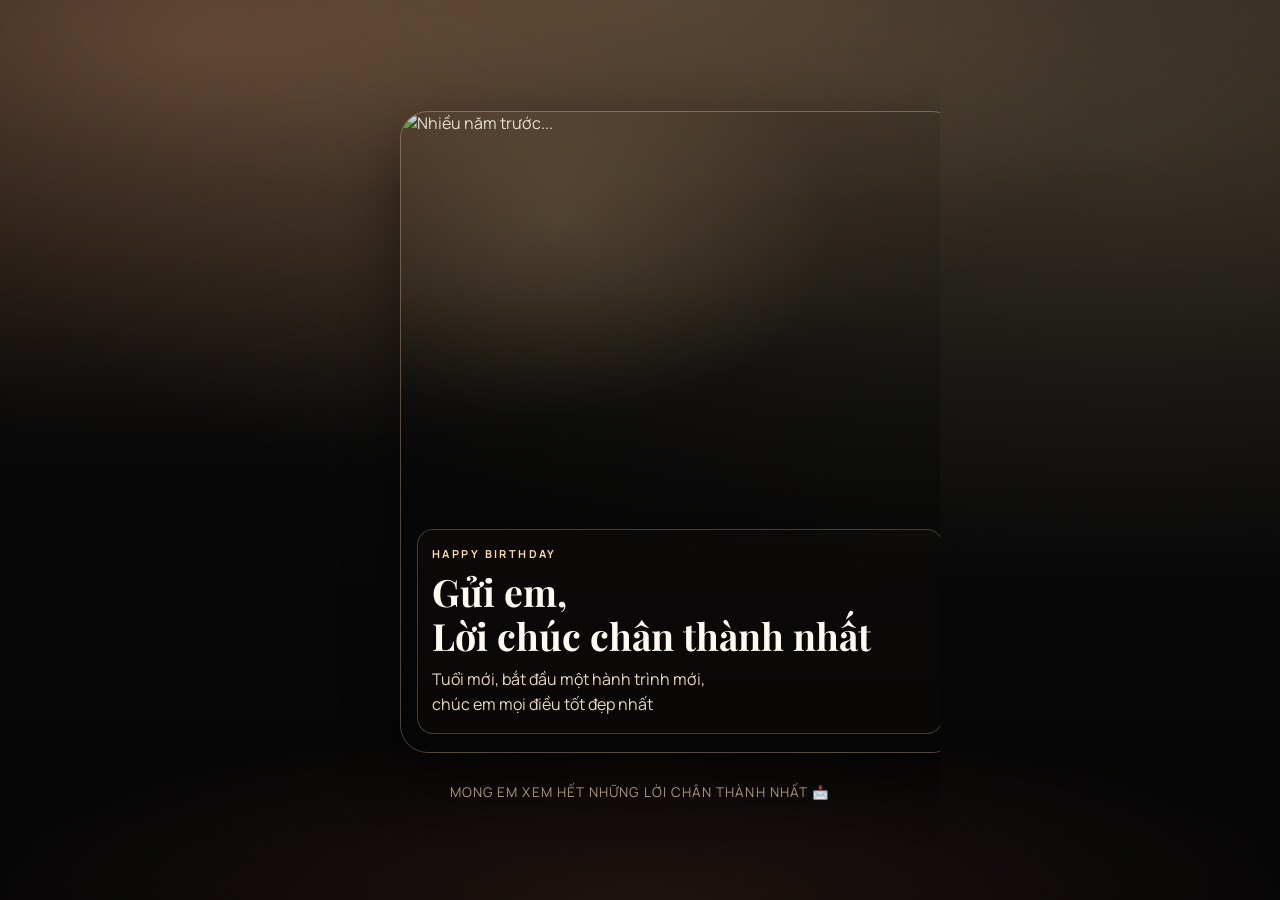
==== index.html @ 26fb60f3 "Add files via upload" ====
<!DOCTYPE html>
<html lang="vi">
<head>
  <meta charset="UTF-8">
  <meta name="viewport" content="width=device-width, initial-scale=1.0, viewport-fit=cover">
  <title>Gửi em, em bé trong lòng anh</title>
  <meta name="description" content="Hôm nay là ngày đặc biệt, mong em thật hạnh phúc, tuổi mới thật rực rỡ, mọi điều tốt đẹp sẽ đến với em">
  <link rel="preconnect" href="https://fonts.googleapis.com">
  <link rel="preconnect" href="https://fonts.gstatic.com" crossorigin>
  <link href="https://fonts.googleapis.com/css2?family=Manrope:wght@400;500;700&family=Playfair+Display:wght@600;700;800&display=swap" rel="stylesheet">
  <link rel="stylesheet" href="style.css">
</head>
<body>
  <div class="page-glow" aria-hidden="true"></div>
  <div class="sparkle-layer" aria-hidden="true"></div>

  <main class="birthday-page" id="story">
    <section class="scene scene-hero reveal is-visible" data-scene="1">
      <figure class="hero-frame">
        <!-- Thay các src bằng ảnh CDN riêng nếu cần -->
        <img
          class="hero-image"
          src="https://pub-891494e33dcd489eb562a80f9166a73e.r2.dev/IMG_20260328_172216_120.jpg"
          alt="Nhiều năm trước..."
          loading="eager"
          fetchpriority="high">
        <div class="hero-overlay"></div>
        <figcaption class="hero-title sink-target">
          <p class="hero-kicker shimmer-text">Happy Birthday</p>
          <h1>
            <span class="stagger-line" style="--line: 0;">Gửi em,</span>
            <span class="stagger-line" style="--line: 1;">Lời chúc chân thành nhất</span>
          </h1>
          <p class="hero-sub stagger-line" style="--line: 2;">Tuổi mới, bắt đầu một hành trình mới, chúc em mọi điều tốt đẹp nhất</p>
        </figcaption>
      </figure>
      <p class="swipe-hint">Mong em xem hết những lời chân thành nhất 📩</p>
    </section>

    <section class="scene scene-intro reveal from-right" id="intro-card" data-scene="2">
      <div class="intro-shell">
        <figure class="intro-main blur-focus" data-parallax="-0.07">
          <img
            src="https://pub-891494e33dcd489eb562a80f9166a73e.r2.dev/photo_2026-03-29_12-33-14.jpg"
            alt="Cô gái xinh đẹp của anh"
            loading="lazy">
        </figure>
        <figure class="intro-polaroid blur-focus" data-parallax="0.11">
          <img
            src="https://pub-891494e33dcd489eb562a80f9166a73e.r2.dev/IMG_20260328_172855_595.jpg"
            alt="Bóng bay vàng trong đêm tiệc sinh nhật"
            loading="lazy">
          <figcaption>A soft moment</figcaption>
        </figure>
      </div>

      <div class="intro-copy">
        <p class="chapter-marker">Chapter 02</p>
        <h2 class="stagger-line" style="--line: 0;">Anh mong rằng thời gian qua, em vẫn hạnh phúc, vui vẻ, lạc quan và ấm áp bên những người thân yêu, người đồng hành cùng em.</h2>
        <p class="stagger-line" style="--line: 1;">Hôm nay là ngày đặc biệt của em, anh muốn dành cho em lời chúc chân thành nhất của anh.<br>
Tuổi mới, anh chúc bé sẽ thật kiên cường và đầy nghị lực, để em có thể một mình đối mặt và bước qua những khó khăn, như em đang cố gắng. Luôn tự tin nhìn về những điều tích cực, vì em có khả năng, nên thử thách mới xuất hiện, có đúng không nè
</p>
      </div>
    </section>

    <section class="scene scene-river reveal" data-scene="3" id="memory-river">
      <div class="river-head">
        <p class="chapter-marker">Chapter 03</p>
        <h2 class="stagger-line" style="--line: 0;">Hãy luôn là phiên bản mà em muốn trở thành nhé, luôn xinh đẹp và lương thiện</h2>
      </div>

      <div class="river-window">
        <div class="river-track" id="riverTrack">
          <article class="memory-card w-sm">
            <img src="https://pub-891494e33dcd489eb562a80f9166a73e.r2.dev/IMG_20260328_170536_279.jpg" alt="Nhớ khoảnh khắc này" loading="lazy">
          </article>
          <article class="memory-card note w-md">
            <p>Hành trình được đồng hành với em</p>
          </article>
          <article class="memory-card w-lg">
            <img src="https://pub-891494e33dcd489eb562a80f9166a73e.r2.dev/IMG_20260328_170725_917.jpg" alt="Ánh mắt..." loading="lazy">
          </article>
          <article class="memory-card w-sm">
            <img src="https://pub-891494e33dcd489eb562a80f9166a73e.r2.dev/IMG_20260328_171135_756.jpg" alt="chỉ ước được bên cạnh em" loading="lazy">
          </article>
          <article class="memory-card note w-sm">
            <p>Hành trình đó thật đẹp</p>
          </article>
          <article class="memory-card w-md">
            <img src="https://pub-891494e33dcd489eb562a80f9166a73e.r2.dev/IMG_20260328_171237_499.jpg" alt="Dịu dàng" loading="lazy">
          </article>
          <article class="memory-card note w-md">
            <p>những điều xứng đáng được giữ lại</p>
          </article>
          <article class="memory-card w-lg">
            <img src="https://pub-891494e33dcd489eb562a80f9166a73e.r2.dev/IMG_20260328_172944_647.jpg" alt="Có phải từng là của anh" loading="lazy">
          </article>
        </div>
      </div>

      <p class="river-caption stagger-line" style="--line: 1;">Mong em được hạnh phúc, cười thật nhiều, như những lúc anh đã được nhìn ngắm</p>
    </section>

    <section class="scene scene-wish wish-soft reveal" data-scene="4">
      <article class="wish-block wish-left">
        <div class="wish-copy">
          <p class="chapter-marker chapter-number">01</p>
          <h2 class="wish-title stagger-line" style="--line: 0;">Mong muốn của anh</h2>
          <p class="wish-line stagger-line" style="--line: 1;">Mong em luôn nghị lực, và vững tin tương lai tươi sáng</p>
          <p class="wish-line stagger-line" style="--line: 2;">Luôn nhìn về những điều tích cực, rồi khó khăn nào cũng sẽ bước qua</p>
        </div>
        <figure class="wish-media" data-parallax="-0.05">
          <img
            src="https://pub-891494e33dcd489eb562a80f9166a73e.r2.dev/IMG_20260328_172410_816.jpg"
            alt="Luôn xinh đẹp trong lòng anh"
            loading="lazy">
        </figure>
      </article>
    </section>

    <section class="scene scene-wish wish-shine reveal" data-scene="5">
      <article class="wish-block wish-right">
        <div class="wish-copy">
          <p class="chapter-marker chapter-number">02</p>
          <h2 class="wish-title stagger-line" style="--line: 0;">Sau cùng,</h2>
          <p class="wish-line stagger-line" style="--line: 1;">Mong em luôn giữ sức khỏe</p>
          <p class="wish-line stagger-line" style="--line: 2;">Mệt mỏi, hãy nghỉ ngơi, chậm cũng được, miễn là đang tiến về phía trước 💕</p>
        </div>
        <figure class="wish-media" data-parallax="0.08">
          <img
            src="https://pub-891494e33dcd489eb562a80f9166a73e.r2.dev/grok_image_1771407530616.jpg"
            alt="Nụ cười tỏa sáng trong bữa tiệc"
            loading="lazy">
        </figure>
      </article>
    </section>

    <section class="scene scene-wish wish-glow reveal" data-scene="6">
      <article class="wish-block wish-left">
        <div class="wish-copy">
          <p class="chapter-marker chapter-number">03</p>
          <h2 class="wish-title stagger-line" style="--line: 0;">Anh biết lời chúc của anh, không quá tích cực</h2>
          <p class="wish-line stagger-line" style="--line: 1;">Có thể không làm em cười nhiều như những lời chúc khác, nhưng, anh rất mong, tất cả sẽ thành hiện thực,...
</p>
          <p class="wish-line stagger-line" style="--line: 2;">Nhìn em mạnh mẽ một cách lặng lẽ, anh xót lắm</p>
        </div>
        <figure class="wish-media" data-parallax="-0.07">
          <img
            src="https://pub-891494e33dcd489eb562a80f9166a73e.r2.dev/IMG_20260305_013407_428.jpg"
            alt="Pháo sáng rực rỡ"
            loading="lazy">
        </figure>
      </article>
    </section>

    <section class="scene scene-climax reveal" data-scene="7">
      <div class="climax-layer"></div>
      <div class="rise-particles" id="riseParticles" aria-hidden="true"></div>
      <div class="climax-copy">
        <p class="chapter-marker">Anh nhớ em,</p>
        <h2 class="stagger-line" style="--line: 0;">Lời chúc này, có chân thành, yêu thương, & nỗi nhớ...</h2>
        <p class="stagger-line" style="--line: 1;">Lại một năm nữa, không được đón sinh nhật cùng em...</p>
        <p class="stagger-line" style="--line: 2;">Anh chỉ hy vọng, mình có cơ hội được đồng hành cùng em, qua mọi thử thách & khó khăn, nếu có thể.</p>
        <p class="signature stagger-line" style="--line: 3;">- Sinh nhật thật hạnh phúc, Chúc em tất cả 💕-</p>
      </div>
    </section>

    <section class="scene scene-cta reveal" data-scene="8">
      <div class="cta-card">
        <p class="chapter-marker">Afterword</p>
        <h2 class="stagger-line" style="--line: 0;">Hãy nhớ lời anh nói </h2>
        <a class="contact-link shimmer-btn" href="https://t.me/blackswan199" target="_blank" rel="noopener noreferrer" aria-label="Nhắn qua Telegram">
          <svg viewBox="0 0 24 24" aria-hidden="true">
            <path d="M20.66 3.34a1.7 1.7 0 0 0-1.74-.27L3.4 8.99a1.69 1.69 0 0 0 .11 3.2l3.77 1.17 1.47 4.6a1.69 1.69 0 0 0 3 .5l2.08-2.56 3.66 2.68a1.69 1.69 0 0 0 2.68-.92l2.52-12.49a1.7 1.7 0 0 0-.03-.83ZM9.36 12.53l8.92-6.31-6.95 7.89-.34 3.15-1.63-4.73Zm-1.87-.57-2.96-.92 11.96-4.54-9 5.46Z"/>
          </svg>
          <span>t.me/@blackswan199</span>
        </a>
        <p class="cta-note stagger-line" style="--line: 1;">Dù có chuyện gì xảy ra, anh vẫn luôn dõi theo</p>
      </div>
    </section>
  </main>

  <iframe
    id="globalSoundtrack"
    title="Nhac nen"
    width="1"
    height="1"
    allow="autoplay"
    scrolling="no"
    frameborder="0"
    style="position: fixed; left: -9999px; bottom: 0; opacity: 0; pointer-events: none;"
    src="https://w.soundcloud.com/player/?url=https%3A%2F%2Fsoundcloud.com%2Fthanh-vinh-le-784774209%2Fng-n-n-m-nh-s-ng-ng-v-nh-th-nh&auto_play=true&hide_related=true&show_comments=false&show_user=false&show_reposts=false&visual=false">
  </iframe>
  <script src="https://w.soundcloud.com/player/api.js"></script>
  <script src="script.js"></script>
</body>
</html>
---- style.css ----
:root {
  --bg-main: #090909;
  --bg-deep: #050506;
  --bg-warm: #1f1814;
  --text-main: #fff9ef;
  --text-soft: #e9d7bb;
  --text-dim: #c9b292;
  --gold: #f7cd82;
  --gold-soft: #ffdba5;
  --rose: #ffc5b2;
  --line: rgba(255, 221, 173, 0.3);
  --card: rgba(255, 223, 172, 0.1);
  --shadow: 0 26px 60px rgba(0, 0, 0, 0.45);
}

*,
*::before,
*::after {
  box-sizing: border-box;
}

html,
body {
  margin: 0;
  height: 100%;
}

body {
  font-family: "Manrope", "Segoe UI", sans-serif;
  color: var(--text-main);
  background:
    radial-gradient(120% 75% at 15% 5%, rgba(255, 176, 123, 0.25), transparent 60%),
    radial-gradient(140% 75% at 88% 16%, rgba(255, 228, 172, 0.15), transparent 66%),
    linear-gradient(180deg, var(--bg-warm) 0%, var(--bg-main) 42%, var(--bg-deep) 100%);
  overflow: hidden;
}

.page-glow {
  position: fixed;
  inset: 0;
  z-index: -2;
  background:
    radial-gradient(90% 30% at 52% 0%, rgba(255, 223, 152, 0.09), transparent 80%),
    radial-gradient(72% 26% at 50% 100%, rgba(255, 147, 102, 0.1), transparent 80%);
}

.sparkle-layer {
  position: fixed;
  inset: 0;
  z-index: 4;
  pointer-events: none;
  overflow: hidden;
}

.sparkle {
  position: absolute;
  width: var(--size, 8px);
  height: var(--size, 8px);
  left: var(--x, 50%);
  top: var(--y, 50%);
  opacity: 0;
  transform: translate(-50%, -50%) scale(0.75) rotate(45deg);
  animation: sparklePulse var(--duration, 6s) ease-in-out infinite;
  animation-delay: var(--delay, 0s);
}

.sparkle::before,
.sparkle::after {
  content: "";
  position: absolute;
  inset: 0;
  border-radius: 999px;
  background: radial-gradient(circle, rgba(255, 250, 240, 0.95) 0%, rgba(255, 223, 170, 0) 72%);
}

.sparkle::after {
  transform: rotate(90deg);
}

@keyframes sparklePulse {
  0%,
  100% {
    opacity: 0;
    transform: translate(-50%, -50%) scale(0.55) rotate(45deg);
  }
  35% {
    opacity: 0.8;
    transform: translate(-50%, -50%) scale(1.15) rotate(45deg);
  }
}

.birthday-page {
  position: relative;
  z-index: 3;
  width: min(100%, 600px);
  height: 100svh;
  margin: 0 auto;
  overflow-y: auto;
  scroll-snap-type: y mandatory;
  scroll-behavior: smooth;
  overscroll-behavior-y: contain;
  -webkit-overflow-scrolling: touch;
  scrollbar-width: none;
}

.birthday-page::-webkit-scrollbar {
  display: none;
}

.scene {
  position: relative;
  width: 100%;
  min-height: 100svh;
  padding: 26px 16px 30px;
  display: flex;
  flex-direction: column;
  justify-content: center;
  gap: 14px;
  scroll-snap-align: start;
  scroll-snap-stop: always;
}

.reveal {
  opacity: 0;
  transform: translateY(28px) scale(0.98);
  transition: opacity 0.65s ease, transform 0.8s ease;
}

.reveal.from-right {
  transform: translateX(38px);
}

.reveal.is-visible {
  opacity: 1;
  transform: none;
}

.stagger-line {
  display: block;
  opacity: 0;
  transform: translateY(14px);
  transition: opacity 0.55s ease, transform 0.65s ease;
  transition-delay: calc(150ms + (var(--line, 0) * 150ms));
}

.is-visible .stagger-line {
  opacity: 1;
  transform: translateY(0);
}

.hero-frame {
  position: relative;
  width: 100%;
  border-radius: 28px;
  border: 1px solid var(--line);
  overflow: clip;
  box-shadow: var(--shadow);
}

.hero-image {
  width: 100%;
  height: min(74svh, 640px);
  object-fit: cover;
  display: block;
  transform-origin: center;
  animation: heroZoom 16s ease-in-out infinite alternate;
}

.hero-overlay {
  position: absolute;
  inset: 0;
  background:
    linear-gradient(180deg, rgba(5, 5, 5, 0.1) 28%, rgba(5, 5, 5, 0.66) 100%),
    radial-gradient(70% 45% at 28% 16%, rgba(255, 220, 151, 0.16), transparent 72%);
}

@keyframes heroZoom {
  0% {
    transform: scale(1.02);
  }
  100% {
    transform: scale(1.1);
  }
}

.hero-title {
  position: absolute;
  inset: auto 16px 18px;
  padding: 16px 14px;
  border-radius: 16px;
  border: 1px solid rgba(255, 229, 183, 0.24);
  background: linear-gradient(180deg, rgba(24, 19, 14, 0.32), rgba(13, 10, 8, 0.72));
  backdrop-filter: blur(2px);
  transform: translateY(var(--sink-y, 0px)) scale(var(--sink-scale, 1));
  opacity: var(--sink-opacity, 1);
  filter: blur(var(--sink-blur, 0px));
  transition: transform 0.22s linear, opacity 0.22s linear, filter 0.22s linear;
}

.hero-kicker {
  margin: 0 0 8px;
  width: fit-content;
  font-size: 11px;
  letter-spacing: 0.22em;
  text-transform: uppercase;
  font-weight: 700;
  color: var(--gold-soft);
}

.hero-title h1 {
  margin: 0;
  font-family: "Playfair Display", serif;
  font-size: clamp(1.75rem, 7vw, 2.35rem);
  line-height: 1.18;
}

.hero-sub {
  margin: 10px 0 0;
  max-width: 29ch;
  line-height: 1.55;
  color: var(--text-soft);
}

.swipe-hint {
  margin: 0 auto;
  color: var(--text-dim);
  font-size: 0.84rem;
  letter-spacing: 0.08em;
  text-transform: uppercase;
}

.shimmer-text {
  position: relative;
  overflow: hidden;
}

.shimmer-text::after {
  content: "";
  position: absolute;
  inset: -80% -80% -80% -140%;
  background: linear-gradient(110deg, transparent 38%, rgba(255, 245, 219, 0.9) 50%, transparent 62%);
  transform: translateX(-110%);
  animation: shimmerSweep 8s ease-in-out infinite;
}

@keyframes shimmerSweep {
  0%,
  74% {
    transform: translateX(-120%);
  }
  100% {
    transform: translateX(120%);
  }
}

.scene-intro {
  gap: 18px;
}

.intro-shell {
  position: relative;
  width: 100%;
  min-height: 340px;
}

.intro-main {
  width: 84%;
  margin: 0;
  border-radius: 22px;
  overflow: hidden;
  border: 1px solid var(--line);
  box-shadow: var(--shadow);
  transform: translateY(var(--parallax-y, 0px));
}

.intro-main img {
  width: 100%;
  height: clamp(280px, 62vw, 390px);
  object-fit: cover;
  display: block;
}

.intro-polaroid {
  position: absolute;
  right: 0;
  bottom: -10px;
  width: 47%;
  margin: 0;
  padding: 8px 8px 12px;
  border-radius: 16px;
  border: 1px solid var(--line);
  background: rgba(255, 236, 204, 0.11);
  box-shadow: var(--shadow);
  transform: translateY(var(--parallax-y, 0px)) rotate(4deg);
}

.intro-polaroid img {
  width: 100%;
  height: clamp(140px, 36vw, 196px);
  border-radius: 10px;
  object-fit: cover;
  display: block;
}

.intro-polaroid figcaption {
  margin-top: 8px;
  text-align: center;
  font-size: 0.74rem;
  letter-spacing: 0.08em;
  text-transform: uppercase;
  color: var(--text-soft);
}

.blur-focus img {
  filter: blur(7px) saturate(0.84);
  transition: filter 1s ease, transform 0.9s ease;
}

.scene-intro.is-visible .blur-focus img {
  filter: blur(0) saturate(1);
}

.intro-copy {
  padding: 14px 14px 16px;
  border-radius: 18px;
  border: 1px solid var(--line);
  background: linear-gradient(150deg, rgba(255, 235, 201, 0.13), rgba(255, 171, 121, 0.08));
}

.intro-copy h2 {
  margin: 0 0 10px;
  font-family: "Playfair Display", serif;
  font-size: clamp(1.36rem, 5.6vw, 1.75rem);
  line-height: 1.25;
}

.intro-copy p {
  margin: 0;
  color: var(--text-soft);
  line-height: 1.62;
}

.chapter-marker {
  margin: 0 0 8px;
  width: fit-content;
  font-size: 0.73rem;
  letter-spacing: 0.18em;
  text-transform: uppercase;
  font-weight: 700;
  color: var(--gold-soft);
  position: relative;
  padding-right: 44px;
}

.chapter-marker::after {
  content: "";
  position: absolute;
  right: 0;
  top: 50%;
  width: 34px;
  height: 1px;
  transform: translateY(-50%);
  background: linear-gradient(90deg, rgba(255, 224, 171, 0), rgba(255, 224, 171, 0.95));
}

.scene-river {
  gap: 16px;
}

.river-head h2 {
  margin: 0;
  font-family: "Playfair Display", serif;
  font-size: clamp(1.55rem, 6.2vw, 2rem);
}

.river-window {
  position: relative;
  width: 100%;
  overflow: hidden;
  border-radius: 24px;
  border: 1px solid var(--line);
  background: linear-gradient(160deg, rgba(255, 228, 183, 0.08), rgba(255, 159, 109, 0.08));
  box-shadow: var(--shadow);
}

.river-window::before,
.river-window::after {
  content: "";
  position: absolute;
  top: 0;
  width: 64px;
  height: 100%;
  z-index: 2;
  pointer-events: none;
}

.river-window::before {
  left: 0;
  background: linear-gradient(90deg, rgba(9, 9, 9, 0.96), rgba(9, 9, 9, 0));
}

.river-window::after {
  right: 0;
  background: linear-gradient(270deg, rgba(9, 9, 9, 0.96), rgba(9, 9, 9, 0));
}

.river-track {
  display: flex;
  align-items: center;
  gap: 12px;
  padding: 14px 12px;
  width: max-content;
  animation: riverLoop var(--river-duration, 34s) linear infinite;
  animation-play-state: paused;
  will-change: transform;
}

.scene-river.is-visible .river-track {
  animation-play-state: running;
}

@keyframes riverLoop {
  from {
    transform: translate3d(0, 0, 0);
  }
  to {
    transform: translate3d(calc(-1 * var(--river-loop-shift, 0px)), 0, 0);
  }
}

.memory-card {
  margin: 0;
  position: relative;
  overflow: hidden;
  border-radius: 14px;
  border: 1px solid rgba(255, 224, 178, 0.25);
  background: rgba(255, 233, 199, 0.14);
  box-shadow: 0 12px 24px rgba(0, 0, 0, 0.32);
}

.memory-card img {
  width: 100%;
  height: 100%;
  display: block;
  object-fit: cover;
}

.memory-card.note {
  display: grid;
  place-items: center;
  padding: 0 12px;
  background: linear-gradient(145deg, rgba(255, 225, 180, 0.21), rgba(255, 182, 133, 0.1));
}

.memory-card.note p {
  margin: 0;
  text-align: center;
  line-height: 1.5;
  color: var(--text-soft);
  font-size: 0.92rem;
}

.w-sm {
  width: 150px;
  height: 112px;
}

.w-md {
  width: 188px;
  height: 132px;
}

.w-lg {
  width: 236px;
  height: 164px;
}

.river-caption {
  margin: 0;
  color: var(--text-dim);
  font-size: 0.92rem;
}

.scene-wish {
  align-items: stretch;
}

.wish-block {
  display: grid;
  gap: 14px;
  width: 100%;
  padding: 14px;
  border-radius: 22px;
  border: 1px solid var(--line);
  background: linear-gradient(160deg, rgba(255, 232, 191, 0.12), rgba(255, 160, 111, 0.07));
  box-shadow: var(--shadow);
}

.wish-media {
  margin: 0;
  border-radius: 14px;
  overflow: hidden;
  border: 1px solid rgba(255, 225, 183, 0.28);
  transform: translateY(var(--parallax-y, 0px));
}

.wish-media img {
  width: 100%;
  height: clamp(220px, 48vw, 290px);
  object-fit: cover;
  display: block;
}

.chapter-number {
  font-size: 0.66rem;
  letter-spacing: 0.28em;
}

.wish-title {
  margin: 0 0 8px;
  font-family: "Playfair Display", serif;
  font-size: clamp(1.4rem, 6vw, 1.95rem);
  line-height: 1.25;
}

.wish-line {
  margin: 0 0 8px;
  color: var(--text-soft);
  line-height: 1.62;
}

.wish-line:last-child {
  margin-bottom: 0;
}

.wish-soft .wish-block {
  transform: translateY(28px);
  opacity: 0;
  transition: opacity 0.65s ease, transform 0.75s ease;
}

.wish-soft.is-visible .wish-block {
  opacity: 1;
  transform: translateY(0);
}

.wish-shine .wish-block {
  transform: translateX(30px);
  opacity: 0;
  transition: opacity 0.65s ease, transform 0.85s ease;
}

.wish-shine.is-visible .wish-block {
  opacity: 1;
  transform: translateX(0);
}

.wish-glow .wish-block {
  transform: scale(0.94);
  opacity: 0;
  filter: brightness(0.9);
  transition: opacity 0.65s ease, transform 0.8s ease, filter 0.8s ease;
}

.wish-glow.is-visible .wish-block {
  opacity: 1;
  transform: scale(1);
  filter: brightness(1);
  box-shadow: 0 26px 56px rgba(0, 0, 0, 0.45), 0 0 34px rgba(255, 205, 139, 0.18);
}

.scene-climax {
  overflow: hidden;
}

.climax-layer {
  position: absolute;
  inset: 0;
  background:
    radial-gradient(68% 45% at 50% 52%, rgba(255, 202, 119, 0.26), rgba(11, 10, 10, 0) 72%),
    linear-gradient(180deg, rgba(6, 6, 7, 0.85), rgba(3, 3, 4, 0.96));
  z-index: 0;
}

.climax-copy {
  position: relative;
  z-index: 2;
  text-align: center;
  padding: 16px 14px;
}

.climax-copy .chapter-marker {
  margin-inline: auto;
}

.climax-copy h2 {
  margin: 0 0 14px;
  font-family: "Playfair Display", serif;
  font-size: clamp(1.62rem, 7.2vw, 2.35rem);
  line-height: 1.22;
}

.climax-copy p {
  margin: 0 0 10px;
  color: var(--text-soft);
  line-height: 1.7;
}

.signature {
  margin-top: 16px;
  color: var(--gold-soft);
  letter-spacing: 0.06em;
  font-size: 0.94rem;
}

.rise-particles {
  position: absolute;
  inset: 0;
  z-index: 1;
  pointer-events: none;
}

.rise-dot {
  position: absolute;
  bottom: -20px;
  width: var(--dot-size, 4px);
  height: var(--dot-size, 4px);
  left: var(--dot-x, 50%);
  border-radius: 999px;
  background: radial-gradient(circle, rgba(255, 243, 213, 0.95), rgba(255, 190, 125, 0));
  opacity: 0;
  animation: riseDot var(--dot-duration, 6s) ease-out infinite;
  animation-delay: var(--dot-delay, 0s);
  animation-play-state: paused;
}

.scene-climax.is-visible .rise-dot {
  animation-play-state: running;
}

@keyframes riseDot {
  0% {
    opacity: 0;
    transform: translateY(0) scale(0.75);
  }
  20% {
    opacity: 0.8;
  }
  100% {
    opacity: 0;
    transform: translateY(-120svh) scale(1.4);
  }
}

.scene-cta {
  align-items: center;
}

.cta-card {
  width: 100%;
  max-width: 460px;
  padding: 22px 18px;
  border-radius: 24px;
  border: 1px solid var(--line);
  background:
    radial-gradient(90% 90% at 80% 0%, rgba(255, 210, 139, 0.18), transparent 62%),
    linear-gradient(158deg, rgba(255, 231, 188, 0.12), rgba(255, 146, 102, 0.08));
  box-shadow: var(--shadow);
}

.cta-card h2 {
  margin: 0 0 12px;
  font-family: "Playfair Display", serif;
  font-size: clamp(1.35rem, 5.9vw, 1.9rem);
  line-height: 1.28;
}

.contact-link {
  position: relative;
  margin-top: 10px;
  display: inline-flex;
  align-items: center;
  gap: 8px;
  padding: 11px 16px;
  border-radius: 999px;
  border: 1px solid rgba(255, 232, 190, 0.42);
  color: #2d1809;
  background: linear-gradient(95deg, #f4c670 0%, #ffd892 100%);
  text-decoration: none;
  font-weight: 700;
  box-shadow: 0 14px 24px rgba(236, 173, 67, 0.35);
  transition: transform 0.35s ease, box-shadow 0.35s ease, filter 0.35s ease;
  overflow: hidden;
}

.contact-link svg {
  width: 18px;
  height: 18px;
  fill: currentColor;
}

.contact-link:hover {
  transform: translateY(-2px);
  box-shadow: 0 18px 30px rgba(236, 173, 67, 0.42);
}

.contact-link:active {
  transform: translateY(0);
  filter: brightness(0.98);
}

.shimmer-btn::after {
  content: "";
  position: absolute;
  inset: -8px;
  background: linear-gradient(110deg, transparent 40%, rgba(255, 255, 255, 0.8) 50%, transparent 60%);
  transform: translateX(-130%);
  animation: shimmerSweep 7.2s ease-in-out infinite;
}

.cta-note {
  margin: 12px 0 0;
  color: var(--text-dim);
}

@media (min-width: 640px) {
  .scene {
    padding-inline: 20px;
  }

  .intro-shell {
    min-height: 390px;
  }

  .wish-block {
    grid-template-columns: 1fr 230px;
    align-items: center;
    padding: 16px;
  }

  .wish-right {
    grid-template-columns: 230px 1fr;
  }

  .wish-right .wish-copy {
    order: 2;
  }

  .wish-right .wish-media {
    order: 1;
  }

  .wish-media img {
    height: 190px;
  }
}

@media (prefers-reduced-motion: reduce) {
  .birthday-page {
    scroll-behavior: auto;
  }

  .reveal,
  .stagger-line,
  .sparkle,
  .river-track,
  .rise-dot,
  .hero-image,
  .hero-title,
  .shimmer-text::after,
  .shimmer-btn::after {
    animation: none !important;
    transition: none !important;
    transform: none !important;
    opacity: 1 !important;
    filter: none !important;
  }
}
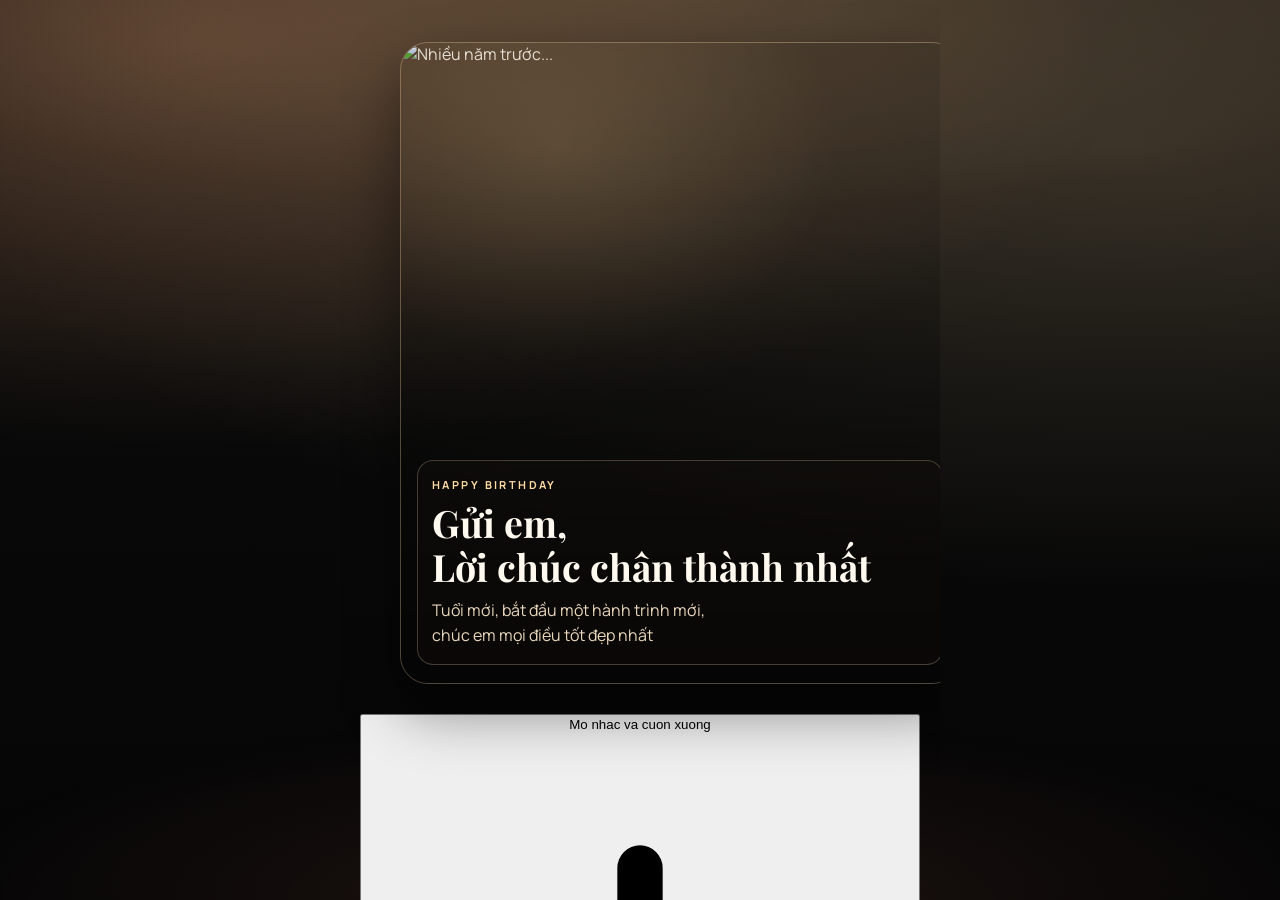
==== commit ec0f7e20: "Add hero start button and update SoundCloud iframe" ====
--- a/index.html
+++ b/index.html
@@ -34,6 +34,16 @@
           <p class="hero-sub stagger-line" style="--line: 2;">Tuổi mới, bắt đầu một hành trình mới, chúc em mọi điều tốt đẹp nhất</p>
         </figcaption>
       </figure>
+      <button
+        type="button"
+        id="heroStartBtn"
+        class="hero-start-btn shimmer-btn"
+        aria-label="Mo nhac va cuon xuong">
+        <span>Mo nhac va cuon xuong</span>
+        <svg viewBox="0 0 24 24" aria-hidden="true">
+          <path d="M12 5a1 1 0 0 1 1 1v10.59l3.3-3.3a1 1 0 1 1 1.4 1.42l-5 5a1 1 0 0 1-1.4 0l-5-5a1 1 0 1 1 1.4-1.42l3.3 3.3V6a1 1 0 0 1 1-1Z"/>
+        </svg>
+      </button>
       <p class="swipe-hint">Mong em xem hết những lời chân thành nhất 📩</p>
     </section>
 
@@ -189,7 +199,7 @@
     scrolling="no"
     frameborder="0"
     style="position: fixed; left: -9999px; bottom: 0; opacity: 0; pointer-events: none;"
-    src="https://w.soundcloud.com/player/?url=https%3A%2F%2Fsoundcloud.com%2Fthanh-vinh-le-784774209%2Fng-n-n-m-nh-s-ng-ng-v-nh-th-nh&auto_play=true&hide_related=true&show_comments=false&show_user=false&show_reposts=false&visual=false">
+    src="https://w.soundcloud.com/player/?url=https%3A%2F%2Fsoundcloud.com%2Fthanh-vinh-le-784774209%2Fng-n-n-m-nh-s-ng-ng-v-nh-th-nh&auto_play=false&hide_related=true&show_comments=false&show_user=false&show_reposts=false&visual=false">
   </iframe>
   <script src="https://w.soundcloud.com/player/api.js"></script>
   <script src="script.js"></script>
